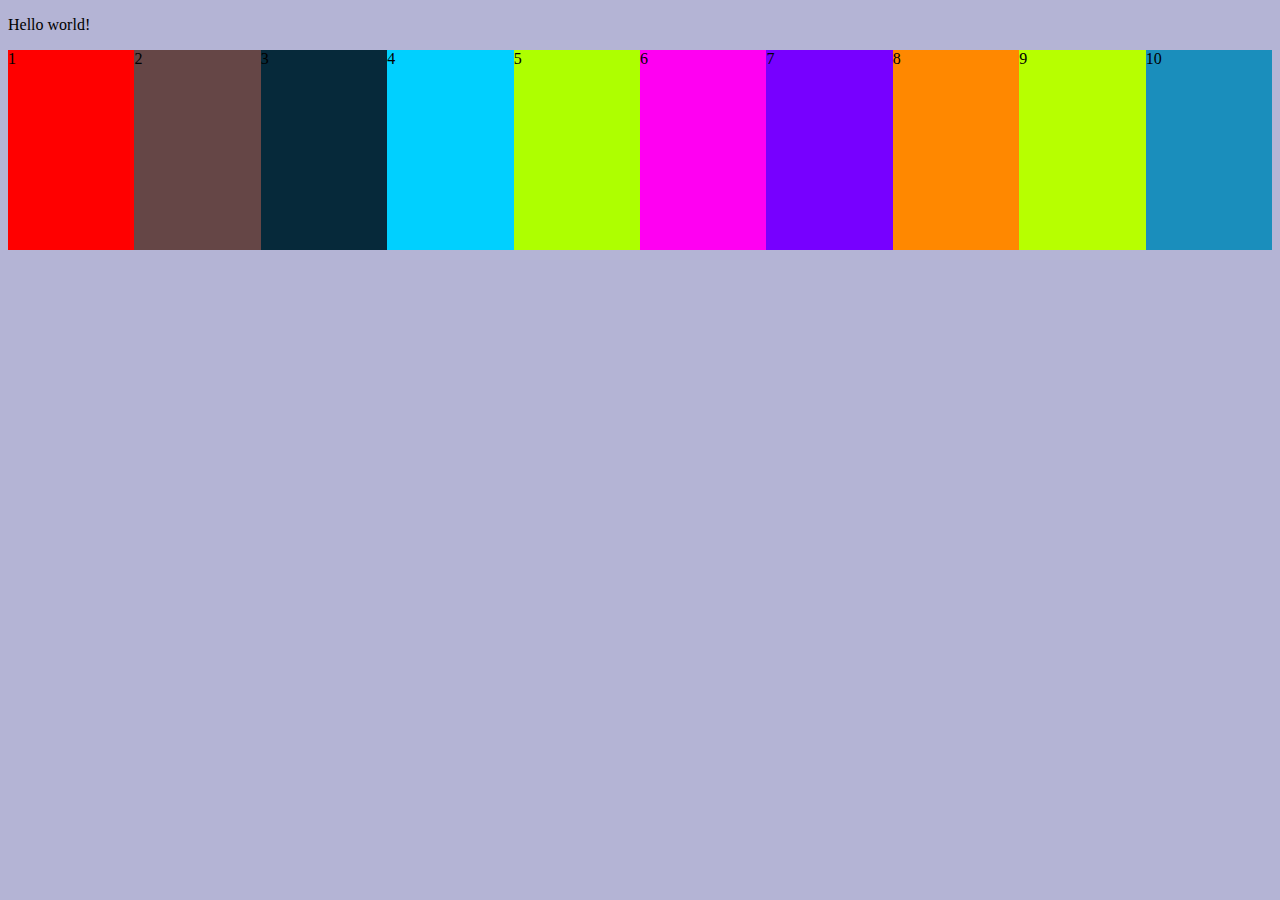
==== index.html @ 3ce24e15 "Added html and css filed" ====
<!DOCTYPE html>
<html lang="en">
<head>
    <meta charset="UTF-8">
    <meta name="viewport" content="width=device-width, initial-scale=1.0">
    <link rel="stylesheet" href="styles.css">
    <title>Flexbox Boxes</title>
</head>
<body>
<p>Hello world!</p>
    <div class="container">
        <div class="box box-1">1</div>
        <div class="box box-2">2</div>
        <div class="box box-3">3</div>
        <div class="box box-4">4</div>
        <div class="box box-5">5</div>
        <div class="box box-6">6</div>
        <div class="box box-7">7</div>
        <div class="box box-8">8</div>
        <div class="box box-9">9</div>
        <div class="box box-10">10</div>
    </div>
    
</body>
</html>
---- styles.css ----
body {
    background-color: rgb(180, 180, 213);
}

.container {
    display: flex;
    
    
}
.box {
    width: 200px;
    height: 200px;
    background-color: rgb(212, 105, 105);
   
}

.box-1 {background-color: red;}
.box-2 {background-color: rgb(101, 70, 70);}
.box-3 {background-color: rgb(6, 41, 58);}
.box-4 {background-color: rgb(0, 208, 255);}
.box-5 {background-color: rgb(174, 255, 0);}
.box-6 {background-color: rgb(255, 0, 242);}
.box-7 {background-color: rgb(119, 0, 255);}
.box-8 {background-color: rgb(255, 136, 0);}
.box-9 {background-color: rgb(183, 255, 0);}
.box-10 {background-color: rgb(26, 142, 188);}
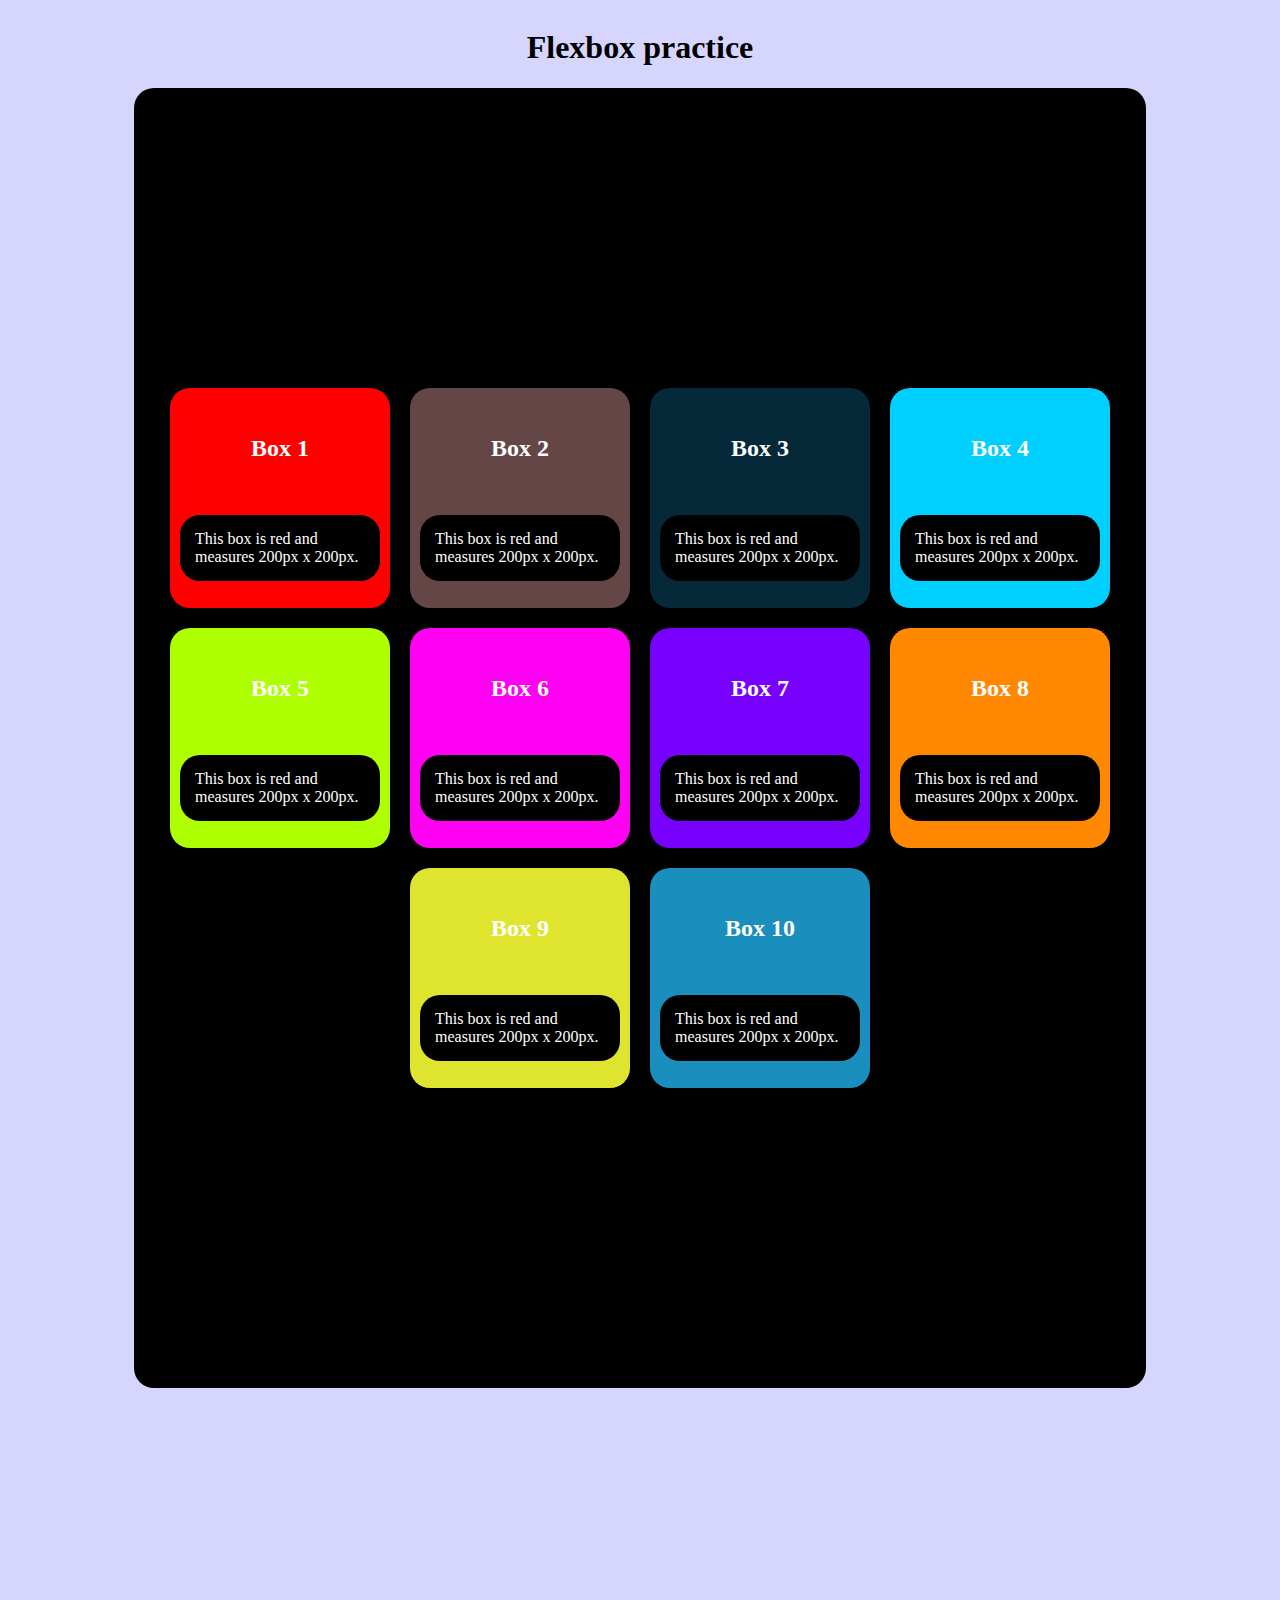
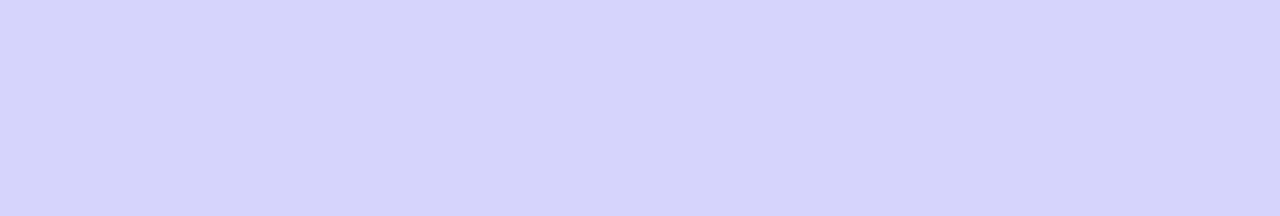
==== commit 418918bd: "made updates to the index and css files" ====
--- a/index.html
+++ b/index.html
@@ -7,18 +7,48 @@
     <title>Flexbox Boxes</title>
 </head>
 <body>
-<p>Hello world!</p>
+<h1>Flexbox practice</h1>
     <div class="container">
-        <div class="box box-1">1</div>
-        <div class="box box-2">2</div>
-        <div class="box box-3">3</div>
-        <div class="box box-4">4</div>
-        <div class="box box-5">5</div>
-        <div class="box box-6">6</div>
-        <div class="box box-7">7</div>
-        <div class="box box-8">8</div>
-        <div class="box box-9">9</div>
-        <div class="box box-10">10</div>
+        <div class="box box-1">
+            <h2 class="box-title">Box 1</h2>
+            <p class="box-info">This box is red and measures 200px x 200px.</p>
+        </div>
+        <div class="box box-2">
+            <h2 class="box-title">Box 2</h2>
+            <p class="box-info">This box is red and measures 200px x 200px.</p>
+        </div>
+        <div class="box box-3">
+            <h2 class="box-title">Box 3</h2>
+            <p class="box-info">This box is red and measures 200px x 200px.</p>
+        </div>
+        <div class="box box-4">
+            <h2 class="box-title">Box 4</h2>
+            <p class="box-info">This box is red and measures 200px x 200px.</p>
+        </div>
+        <div class="box box-5">
+            <h2 class="box-title">Box 5</h2>
+            <p class="box-info">This box is red and measures 200px x 200px.</p>
+        </div>
+        <div class="box box-6">
+            <h2 class="box-title">Box 6</h2>
+            <p class="box-info">This box is red and measures 200px x 200px.</p>
+        </div>
+        <div class="box box-7">
+            <h2 class="box-title">Box 7</h2>
+            <p class="box-info">This box is red and measures 200px x 200px.</p>
+        </div>
+        <div class="box box-8">
+            <h2 class="box-title">Box 8</h2>
+            <p class="box-info">This box is red and measures 200px x 200px.</p>
+        </div>
+        <div class="box box-9">
+            <h2 class="box-title">Box 9</h2>
+            <p class="box-info">This box is red and measures 200px x 200px.</p>
+        </div>
+        <div class="box box-10">
+            <h2 class="box-title">Box 10</h2>
+            <p class="box-info">This box is red and measures 200px x 200px.</p>
+        </div>
     </div>
     
 </body>
--- a/styles.css
+++ b/styles.css
@@ -1,17 +1,28 @@
 body {
-    background-color: rgb(180, 180, 213);
+    background-color: rgb(213, 213, 254);
+    height: 1800px;
+    display: flex;
+    flex-direction: column;
+    align-items: center;
 }
 
+h1 {
+    display: flex;
+    justify-content:center;
+}
 .container {
+    height: 1300px;
+    width: 80%;   
+    min-width: 600px;
+    background-color: rgb(0, 0, 0); 
     display: flex;
-    
-    
-}
-.box {
-    width: 200px;
-    height: 200px;
-    background-color: rgb(212, 105, 105);
-   
+    flex-direction: row;
+    flex-wrap: wrap;
+    justify-content: center;
+    align-items: center;
+    align-content: center;
+    border-radius: 20px;
+    /*flex-flow: row wrap;*/
 }
 
 .box-1 {background-color: red;}
@@ -22,6 +33,34 @@
 .box-6 {background-color: rgb(255, 0, 242);}
 .box-7 {background-color: rgb(119, 0, 255);}
 .box-8 {background-color: rgb(255, 136, 0);}
-.box-9 {background-color: rgb(183, 255, 0);}
+.box-9 {background-color: rgb(223, 229, 47);}
 .box-10 {background-color: rgb(26, 142, 188);}
 
+.box {
+    width: 200px;
+    height: 200px;
+    display: flex;
+    justify-content: center;
+    align-items: center;
+    flex-wrap: wrap;
+    margin: 10px;
+    border-radius: 20px;
+    padding: 10px;
+}
+
+.box-title {
+    font-weight: 800;
+    color: rgb(255, 255, 255)
+}
+
+.box-info {
+    background-color: rgb(0, 0, 0);
+    color: white;
+    padding: 15px;
+    margin: auto;
+    border-radius: 20px;;
+    display: flex;
+    justify-content: center;
+}
+
+
